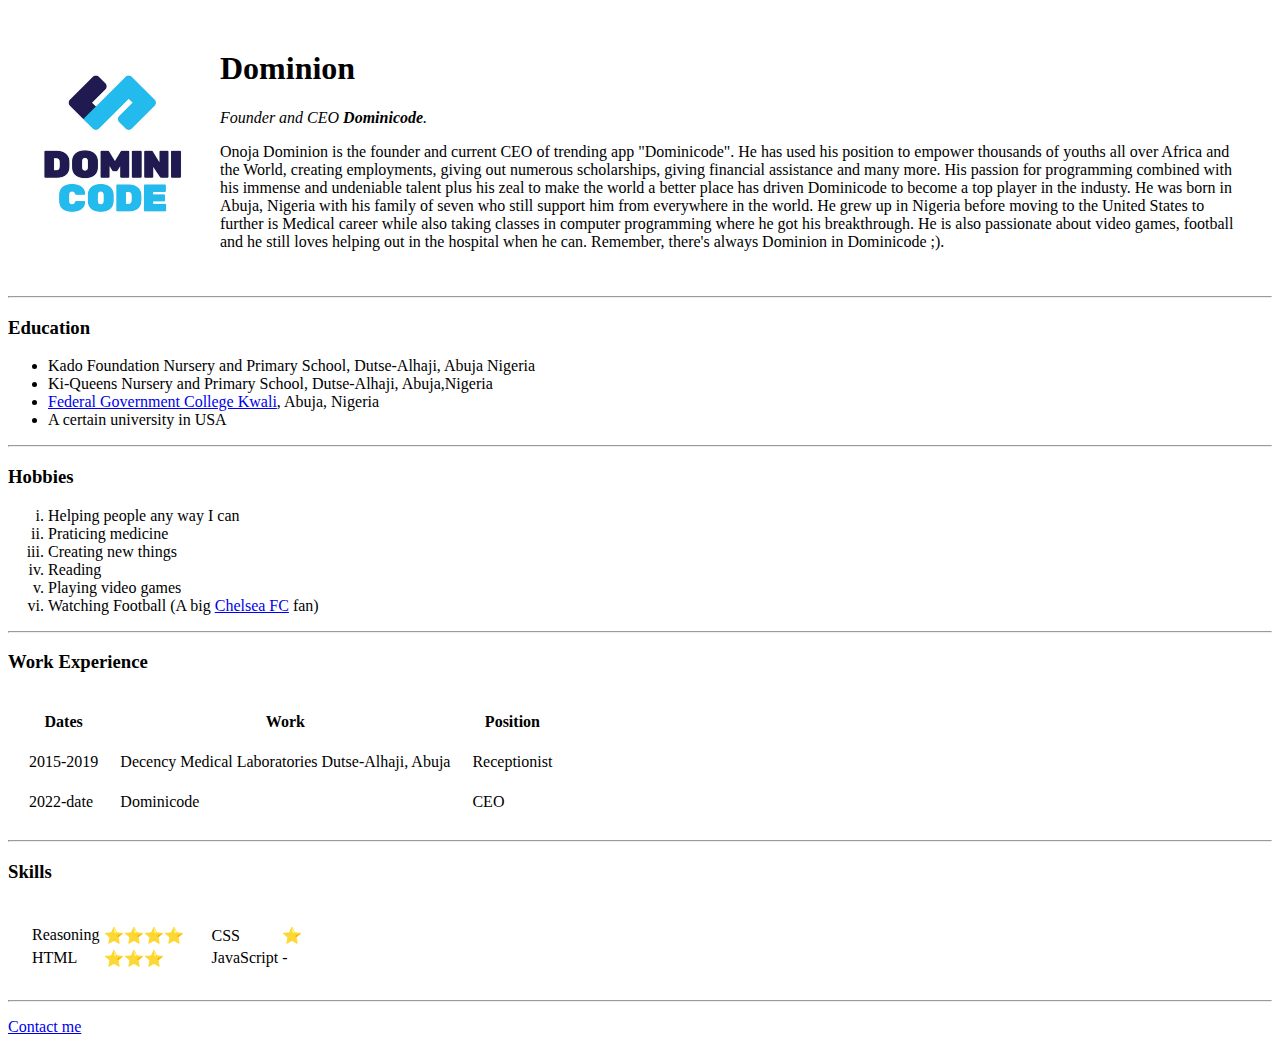
==== index.html @ 6acb7a5d "Initial CV website files" ====
<!DOCTYPE html>
<html lang="en" dir="ltr">

<head>
  <meta charset="utf-8">
  <title>Dominion's Personal Site</title>
</head>

<body>
  <table cellspacing="20">
    <tr>
      <td><img src="images/dominicodelogo.png" alt="Dominicode logo"></td>
      <td>
        <h1>Dominion</h1>
        <p><em>Founder and CEO <strong>Dominicode</strong>.</em></p>
        <p>
          Onoja Dominion is the founder and current CEO of trending app "Dominicode".
          He has used his position to empower thousands of youths all over Africa and the World,
          creating employments, giving out numerous scholarships, giving financial
          assistance and many more. His passion for programming combined with his immense
          and undeniable talent plus his zeal to make the world a better place has driven
          Dominicode to become a top player in the industy.
          He was born in Abuja, Nigeria with his family of seven who still support
          him from everywhere in the world.
          He grew up in Nigeria before moving to the United States to further is Medical
          career while also taking classes in computer programming where he got his breakthrough.
          He is also passionate about video games, football and he still loves helping
          out in the hospital when he can.
          Remember, there's always Dominion in Dominicode ;).
        </p>
      </td>
    </tr>
  </table>
  <hr>
  <h3>Education</h3>
  <p>
  <ul>
    <li>Kado Foundation Nursery and Primary School, Dutse-Alhaji, Abuja Nigeria</li>
    <li>Ki-Queens Nursery and Primary School, Dutse-Alhaji, Abuja,Nigeria</li>
    <li><a href="http://fgckwali.com.ng/">Federal Government College Kwali</a>, Abuja, Nigeria</li>
    <li>A certain university in USA</li>
  </ul>
  </p>
  <hr>
  <h3>Hobbies</h3>
  <ol type="i">
    <li>Helping people any way I can</li>
    <li>Praticing medicine</li>
    <li>Creating new things</li>
    <li>Reading</li>
    <li>Playing video games</li>
    <li>Watching Football (A big <a href="https://www.chelseafc.com/en">Chelsea FC</a> fan)</li>
  </ol>
  <hr>
  <h3>Work Experience</h3>
  <table cellspacing=20>
    <thead>
      <th>Dates</th>
      <th>Work</th>
      <th>Position</th>
    </thead>
    <tbody>
      <tr>
        <td>2015-2019</td>
        <td>Decency Medical Laboratories Dutse-Alhaji, Abuja</td>
        <td>Receptionist</td>
      </tr>
      <tr>
        <td>2022-date</td>
        <td>Dominicode</td>
        <td>CEO</td>
      </tr>
    </tbody>
  </table>
  <hr>
  <h3>Skills</h3>
  <table cellspacing=20>
    <tr>
      <td>
        <table>
          <tr>
            <td>Reasoning</td>
            <td>⭐⭐⭐⭐</td>
          </tr>
          <tr>
            <td>HTML</td>
            <td>⭐⭐⭐</td>
          </tr>
        </table>
      </td>
      <td>
        <table>
          <tr>
            <td>CSS</td>
            <td>⭐</td>
          </tr>
          <tr>
            <td>JavaScript</td>
            <td>-</td>
          </tr>
        </table>
      </td>
    </tr>
  </table>
  <hr>
  <p><a href="contact.html">Contact me</a></p>
</body>

</html>
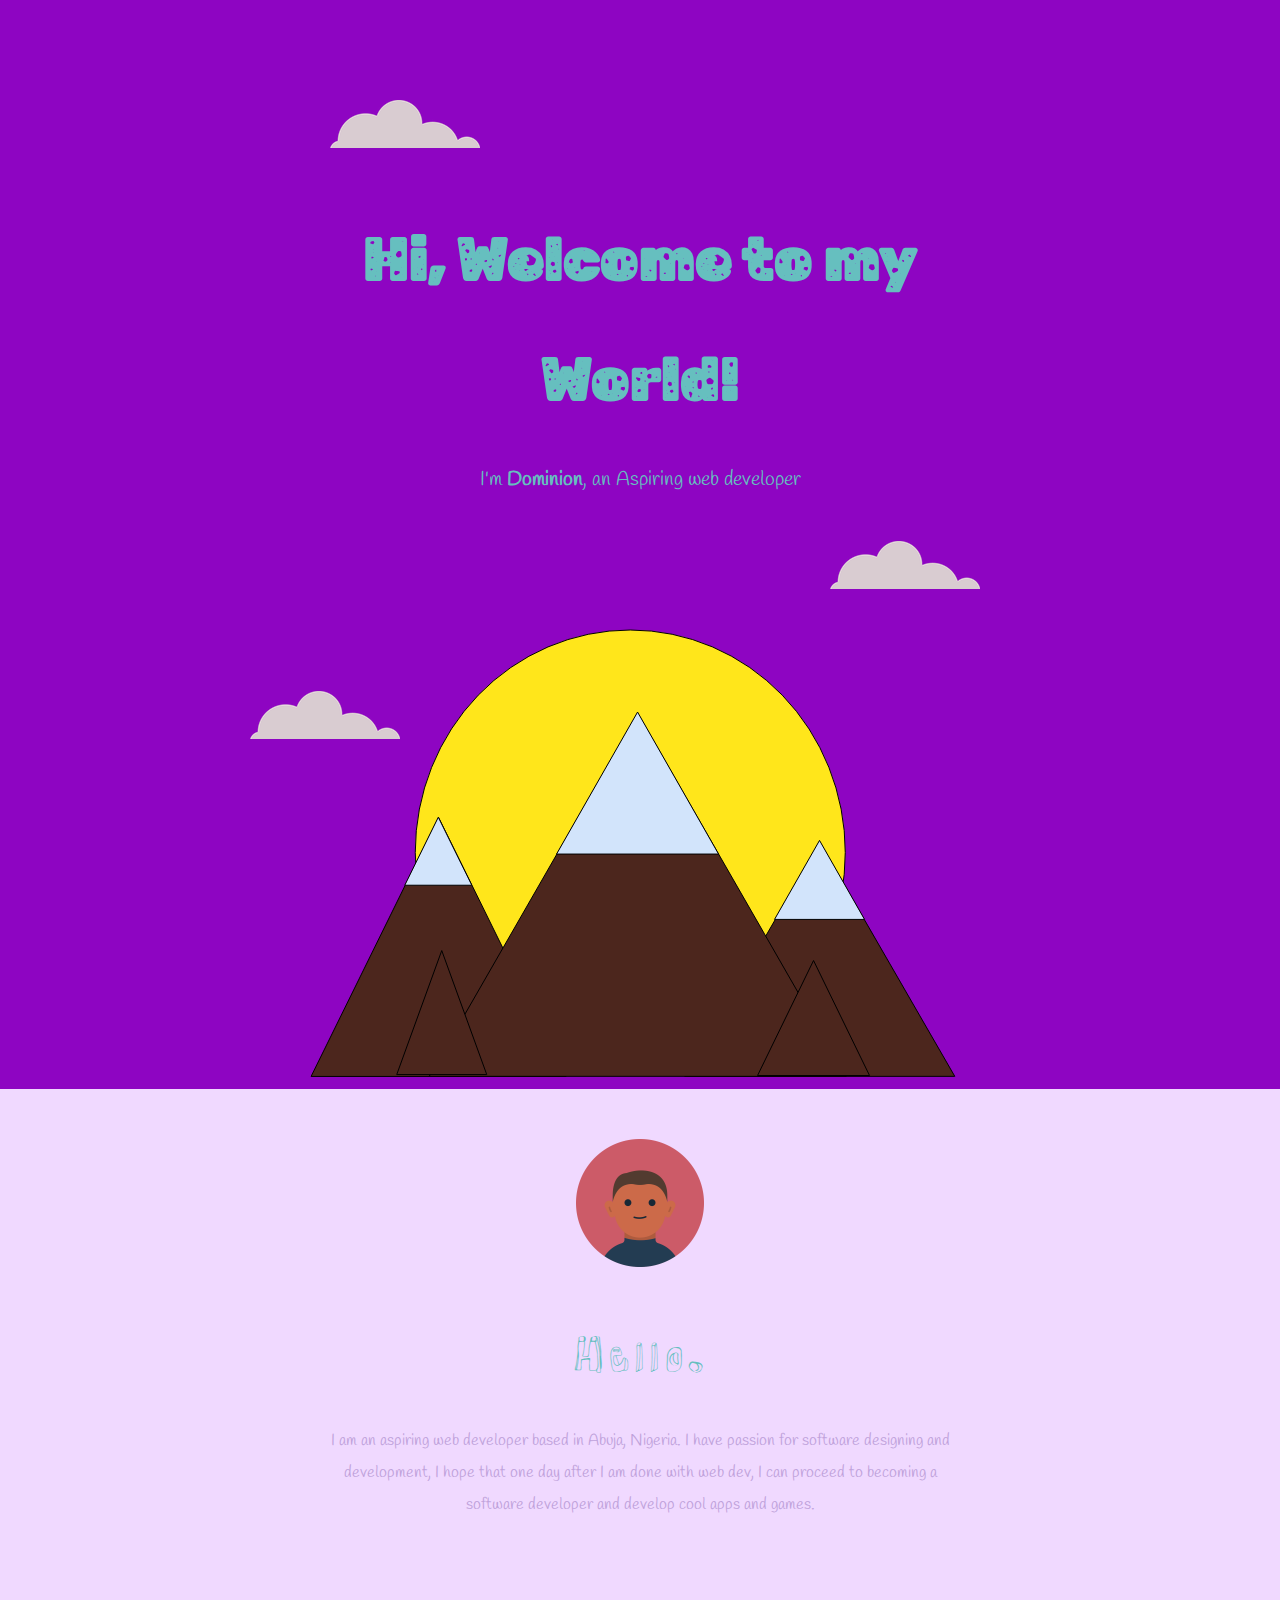
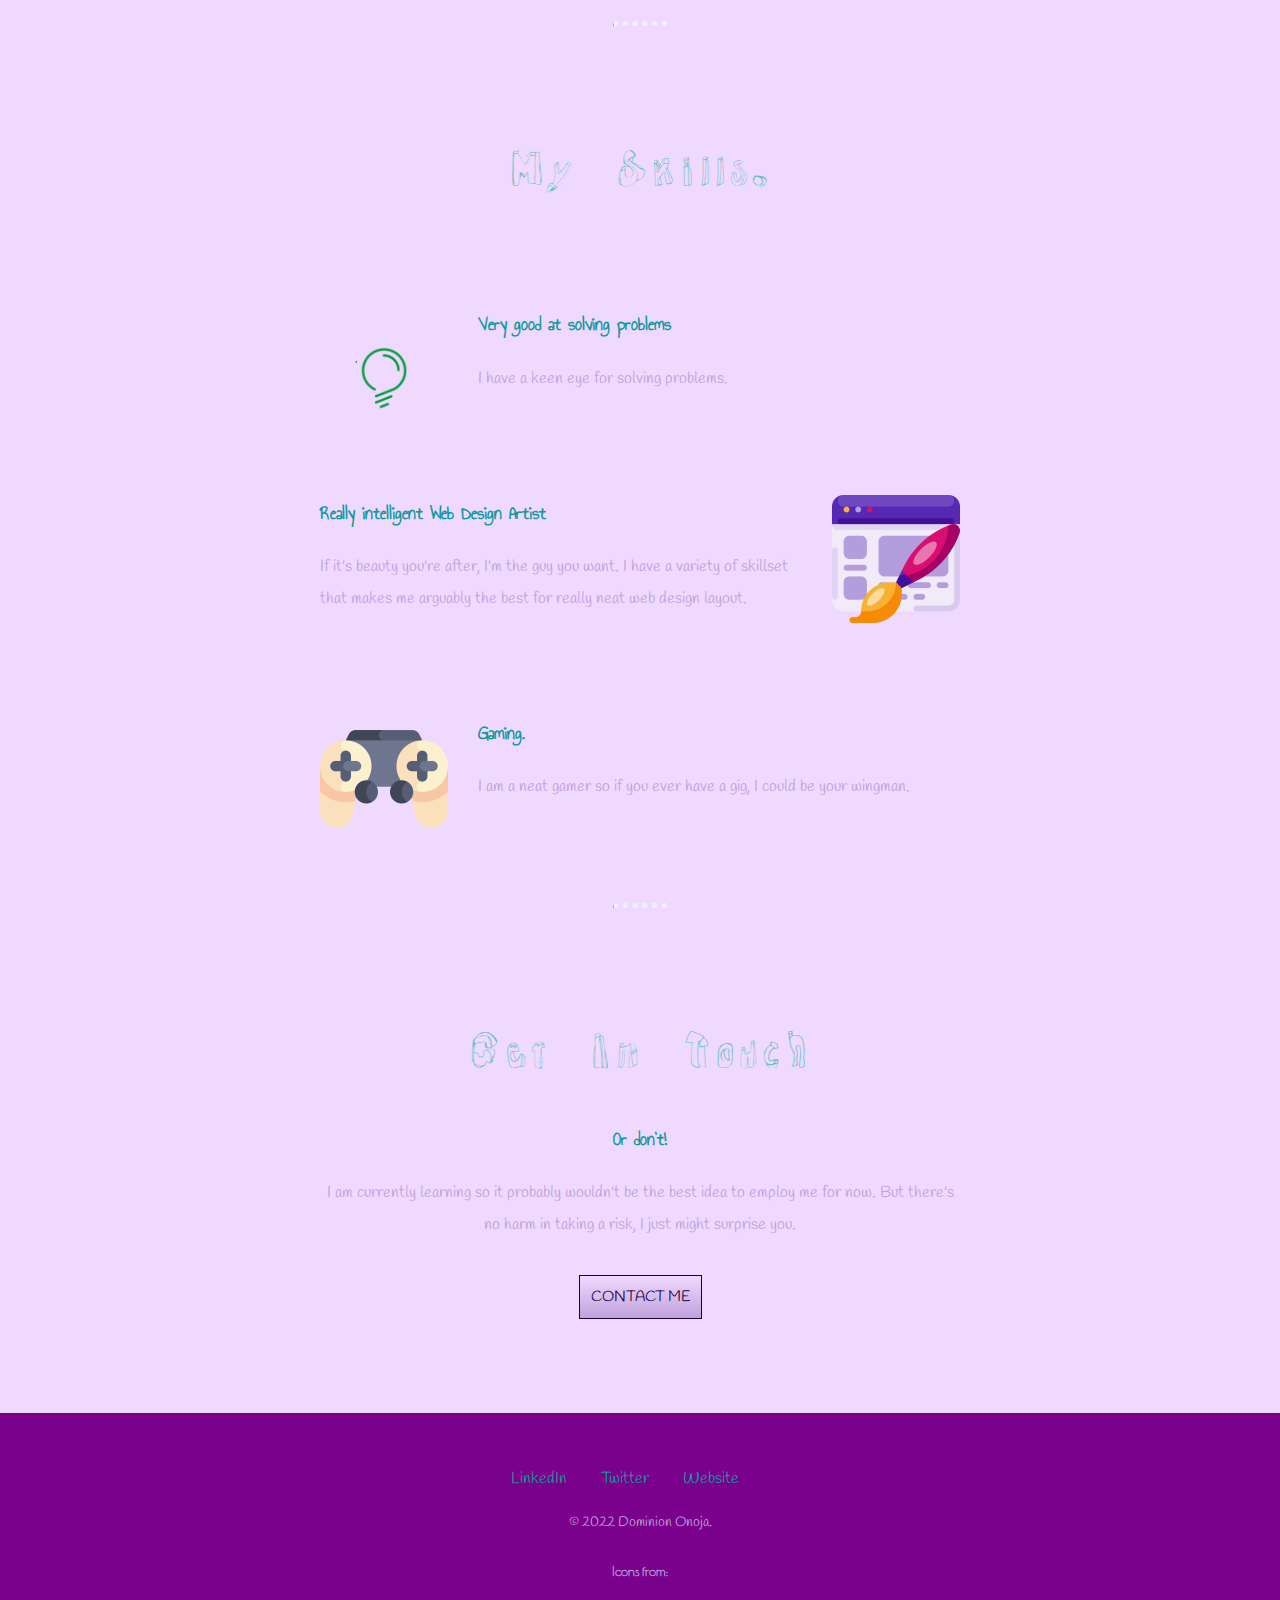
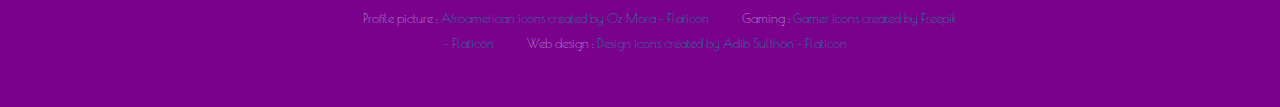
==== commit 8ec37375: "new css beautified site" ====
--- a/index.html
+++ b/index.html
@@ -3,107 +3,105 @@
 
 <head>
   <meta charset="utf-8">
-  <title>Dominion's Personal Site</title>
+  <meta name="author" content="Onoja Dominion">
+  <title>Hey! It's me, Dominion</title>
+
+  <!---Links-->
+
+  <link rel="stylesheet" type="text/css" href="css/styles.css">
+  <link rel="icon" href="favicon.ico?v=2">
+  <link rel="preconnect" href="https://fonts.googleapis.com">
+  <link rel="preconnect" href="https://fonts.gstatic.com" crossorigin>
+  <link href="https://fonts.googleapis.com/css2?family=Amatic+SC:wght@700&family=Annie+Use+Your+Telescope&family=Handlee&family=Poiret+One&family=Rock+3D&family=Rubik+Moonrocks&display=swap" rel="stylesheet">
 </head>
 
+
+
 <body>
-  <table cellspacing="20">
-    <tr>
-      <td><img src="images/dominicodelogo.png" alt="Dominicode logo"></td>
-      <td>
-        <h1>Dominion</h1>
-        <p><em>Founder and CEO <strong>Dominicode</strong>.</em></p>
+
+  <!--Top Section-->
+
+  <div class="top-container">
+    <img class="top-cloud" src="images/cloud.png" alt="cloud-img">
+    <h1>Hi, Welcome to my World!</h1>
+    <h2 class="welcome-intro">I'm <span class="dominion">Dominion</span>, an Aspiring web developer</h2>
+    <img class="middle-cloud" src="images/cloud.png" alt="cloud-img">
+    <img class="bottom-cloud" src="images/cloud.png" alt="cloud-img">
+    <img class="mountain" src="images/mountain.svg" alt="mountain-img">
+  </div>
+
+<!--Middle Section-->
+
+  <div class="middle-container">
+    <div class="profile">
+      <img class="profile-pics" src="images/man.png" alt="profile-pics-img">
+      <h2>Hello.</h2>
+      <p>
+        I am an aspiring web developer based in Abuja, Nigeria. I have passion for software designing and development, I hope
+        that one day after I am done with web dev, I can proceed to becoming a software developer and develop cool apps and games.
+      </p>
+    </div>
+    <hr>
+    <div class="skills">
+      <h2>My Skills.</h2>
+      <div class="skill-row">
+        <img class="problem-solving" src="images\problem-solving.gif" alt="problem-solving-gif">
+        <h3>Very good at solving problems</h3>
+        <p>I have a keen eye for solving problems.</p>
+      </div>
+      <div class="skill-row">
+        <img class="web-design" src="images/web-design.png" alt="web-design-img">
+        <h3>Really intelligent Web Design Artist</h3>
         <p>
-          Onoja Dominion is the founder and current CEO of trending app "Dominicode".
-          He has used his position to empower thousands of youths all over Africa and the World,
-          creating employments, giving out numerous scholarships, giving financial
-          assistance and many more. His passion for programming combined with his immense
-          and undeniable talent plus his zeal to make the world a better place has driven
-          Dominicode to become a top player in the industy.
-          He was born in Abuja, Nigeria with his family of seven who still support
-          him from everywhere in the world.
-          He grew up in Nigeria before moving to the United States to further is Medical
-          career while also taking classes in computer programming where he got his breakthrough.
-          He is also passionate about video games, football and he still loves helping
-          out in the hospital when he can.
-          Remember, there's always Dominion in Dominicode ;).
+          If it's beauty you're after, I'm the guy you want. I have a variety of skillset that makes me arguably the best
+          for really neat web design layout.
         </p>
-      </td>
-    </tr>
-  </table>
-  <hr>
-  <h3>Education</h3>
-  <p>
-  <ul>
-    <li>Kado Foundation Nursery and Primary School, Dutse-Alhaji, Abuja Nigeria</li>
-    <li>Ki-Queens Nursery and Primary School, Dutse-Alhaji, Abuja,Nigeria</li>
-    <li><a href="http://fgckwali.com.ng/">Federal Government College Kwali</a>, Abuja, Nigeria</li>
-    <li>A certain university in USA</li>
-  </ul>
-  </p>
-  <hr>
-  <h3>Hobbies</h3>
-  <ol type="i">
-    <li>Helping people any way I can</li>
-    <li>Praticing medicine</li>
-    <li>Creating new things</li>
-    <li>Reading</li>
-    <li>Playing video games</li>
-    <li>Watching Football (A big <a href="https://www.chelseafc.com/en">Chelsea FC</a> fan)</li>
-  </ol>
-  <hr>
-  <h3>Work Experience</h3>
-  <table cellspacing=20>
-    <thead>
-      <th>Dates</th>
-      <th>Work</th>
-      <th>Position</th>
-    </thead>
-    <tbody>
-      <tr>
-        <td>2015-2019</td>
-        <td>Decency Medical Laboratories Dutse-Alhaji, Abuja</td>
-        <td>Receptionist</td>
-      </tr>
-      <tr>
-        <td>2022-date</td>
-        <td>Dominicode</td>
-        <td>CEO</td>
-      </tr>
-    </tbody>
-  </table>
-  <hr>
-  <h3>Skills</h3>
-  <table cellspacing=20>
-    <tr>
-      <td>
-        <table>
-          <tr>
-            <td>Reasoning</td>
-            <td>⭐⭐⭐⭐</td>
-          </tr>
-          <tr>
-            <td>HTML</td>
-            <td>⭐⭐⭐</td>
-          </tr>
-        </table>
-      </td>
-      <td>
-        <table>
-          <tr>
-            <td>CSS</td>
-            <td>⭐</td>
-          </tr>
-          <tr>
-            <td>JavaScript</td>
-            <td>-</td>
-          </tr>
-        </table>
-      </td>
-    </tr>
-  </table>
-  <hr>
-  <p><a href="contact.html">Contact me</a></p>
+      </div>
+      <div class="skill-row">
+        <img class="game-controller" src="images/game-controller.png" alt="game-controller-img">
+        <h3>Gaming.</h3>
+        <p>I am a neat gamer so if you ever have a gig, I could be your wingman.</p>
+      </div>
+    </div>
+    <hr>
+    <div class="contact-me">
+      <h2>Get In Touch</h2>
+      <h3>Or don't!</h3>
+      <p>
+        I am currently learning so it probably wouldn't be the best idea to employ me for now. But there's no harm in taking
+        a risk, I just might surprise you.
+      </p>
+      <a class="btn" href="mailto:dominiononoja@gmail.com">CONTACT ME</a>
+    </div>
+  </div>
+
+  <!--I intend to change this section later-->
+  <!--Bottom Section-->
+
+  <div class="bottom-container">
+    <div class="links">
+      <div class="social-media">
+        <a class="footer-link" title="linkedin profile" href="https://www.linkedin.com/">LinkedIn</a>
+        <a class="footer-link" title="dominion_onoja twitter" href="https://twitter.com/dominion_onoja">Twitter</a>
+        <a class="footer-link" title="my personal site" href="file:///C:/Users/User/Desktop/Web%20Development/Udemy/CSS%20-%20My%20Site/index.html">Website</a>
+        <p class="copyright">© 2022 Dominion Onoja.</p>
+      </div>
+      <div class="footer">
+        <h5>Icons from:</h5>
+        <ul>
+          <li>
+            Profile picture : <a href="https://www.flaticon.com/free-icons/afroamerican" title="afroamerican icons">Afroamerican icons created by Oz Mora - Flaticon</a>
+          </li>
+          <li>
+            Gaming : <a href="https://www.flaticon.com/free-icons/gamer" title="gamer icons">Gamer icons created by Freepik - Flaticon</a>
+          </li>
+          <li>
+            Web design : <a href="https://www.flaticon.com/free-icons/design" title="design icons">Design icons created by Adib Sulthon - Flaticon</a>
+          </li>
+        </ul>
+      </div>
+    </div>
+  </div>
 </body>
 
 </html>
--- a/css/styles.css
+++ b/css/styles.css
@@ -0,0 +1,203 @@
+/**********************General Outlook***********************/
+
+body {
+  color: #BFA2DB;
+  font-family: 'Handlee', cursive;
+  margin: 0;
+  line-height: 2;
+  text-align: center;
+}
+
+a {
+  color: #11999E;
+}
+
+h2 {
+  color: #66BFBF;
+  font-family: 'Rock 3D', cursive;
+  font-size: 2.5rem;
+  font-weight: normal;
+}
+
+h3 {
+  color: #11999E;
+  font-family: 'Annie Use Your Telescope', cursive;
+}
+
+h5 {
+  font-family: 'Poiret One', cursive;
+  font-size: 1em;
+}
+
+hr {
+  border-top: 5px dotted #EAF6F6;
+  border-bottom: none;
+  margin: 100px auto;
+  width: 4%;
+}
+/**********************Top Section***************************/
+
+.top-container {
+  background-color: #8E05C2;
+  padding-top: 100px;
+  position: relative;
+}
+
+h1 {
+  color: #66BFBF;
+  font-family: 'Rubik Moonrocks', cursive;
+  font-size: 3.75rem;
+  margin: 100px auto 0 auto;
+  width: 50%;
+}
+
+.welcome-intro {
+  font-family: 'Handlee', cursive;
+  font-size: 1.25rem;
+  margin: 20px 0 0;
+}
+
+.dominion {
+  font-weight: bold;
+}
+
+.top-cloud {
+  position: absolute;
+  right: 800px;
+  top: 100px;
+}
+
+.middle-cloud {
+  position: absolute;
+  right: 300px;
+  bottom: 500px;
+}
+
+.bottom-cloud {
+  position: absolute;
+  bottom: 350px;
+  left: 250px;
+}
+
+/**********************Middle Section***************************/
+
+.middle-container {
+  background-color: #F0D9FF;
+}
+
+.profile {
+  line-height: 2;
+  width: 50%;
+  margin: 0 auto 100px auto;
+  padding-top: 50px;
+}
+
+.skill-row {
+  line-height: 2;
+  text-align: left;
+  width: 50%;
+  margin: 100px auto 100px auto;
+}
+
+.profile-pics {
+    width: 20%;
+}
+
+.problem-solving {
+    width: 20%;
+    float: left;
+    margin-right: 30px;
+}
+
+.web-design {
+  width: 20%;
+  float: right;
+  margin-left: 30px;
+}
+
+.game-controller {
+    width: 20%;
+    float: left;
+    margin-right: 30px;
+}
+
+.contact-me {
+  width: 50%;
+  margin: 0 auto;
+  padding-bottom: 100px;
+}
+
+/**********************Bottom Section*************************/
+
+.bottom-container {
+  background-color: #79018C;
+}
+
+.links {
+  line-height: 2;
+  width: 50%;
+  margin: 0 auto;
+  padding: 50px;
+}
+
+.footer-link {
+  margin-right: 30px;
+}
+
+a {
+  text-decoration: none;
+}
+
+a:hover {
+  color: #01D28E;
+  font-weight: bolder;
+}
+
+.contact-me p {
+  margin-bottom: 40px;
+}
+.btn {
+  background: #F0D9FF;
+  background-image: -webkit-linear-gradient(top, #F0D9FF, #BFA2DB);
+  background-image: -moz-linear-gradient(top, #F0D9FF, #BFA2DB);
+  background-image: -ms-linear-gradient(top, #F0D9FF, #BFA2DB);
+  background-image: -o-linear-gradient(top, #F0D9FF, #BFA2DB);
+  background-image: linear-gradient(to bottom, #F0D9FF, #BFA2DB);
+  -webkit-border-radius: 0;
+  -moz-border-radius: 0;
+  border-radius: 0;
+  color: #160040;
+  font-size: 15px;
+  padding: 11px;
+  border: solid #160040 1px;
+  text-decoration: none;
+}
+
+.btn:hover {
+  background: #916DD5;
+  background-image: -webkit-linear-gradient(top, #916DD5, #3E206D);
+  background-image: -moz-linear-gradient(top, #916DD5, #3E206D);
+  background-image: -ms-linear-gradient(top, #916DD5, #3E206D);
+  background-image: -o-linear-gradient(top, #916DD5, #3E206D);
+  background-image: linear-gradient(to bottom, #916DD5, #3E206D);
+  text-decoration: none;
+}
+
+.copyright {
+  font-size: 14px;
+}
+/**********************Footer********************************/
+
+.footer {
+  font-family: 'Poiret One', cursive;
+  font-size: 0.80rem;
+}
+
+ul {
+  margin: 0;
+}
+
+li {
+  margin-right: 30px;
+  display: inline;
+}
